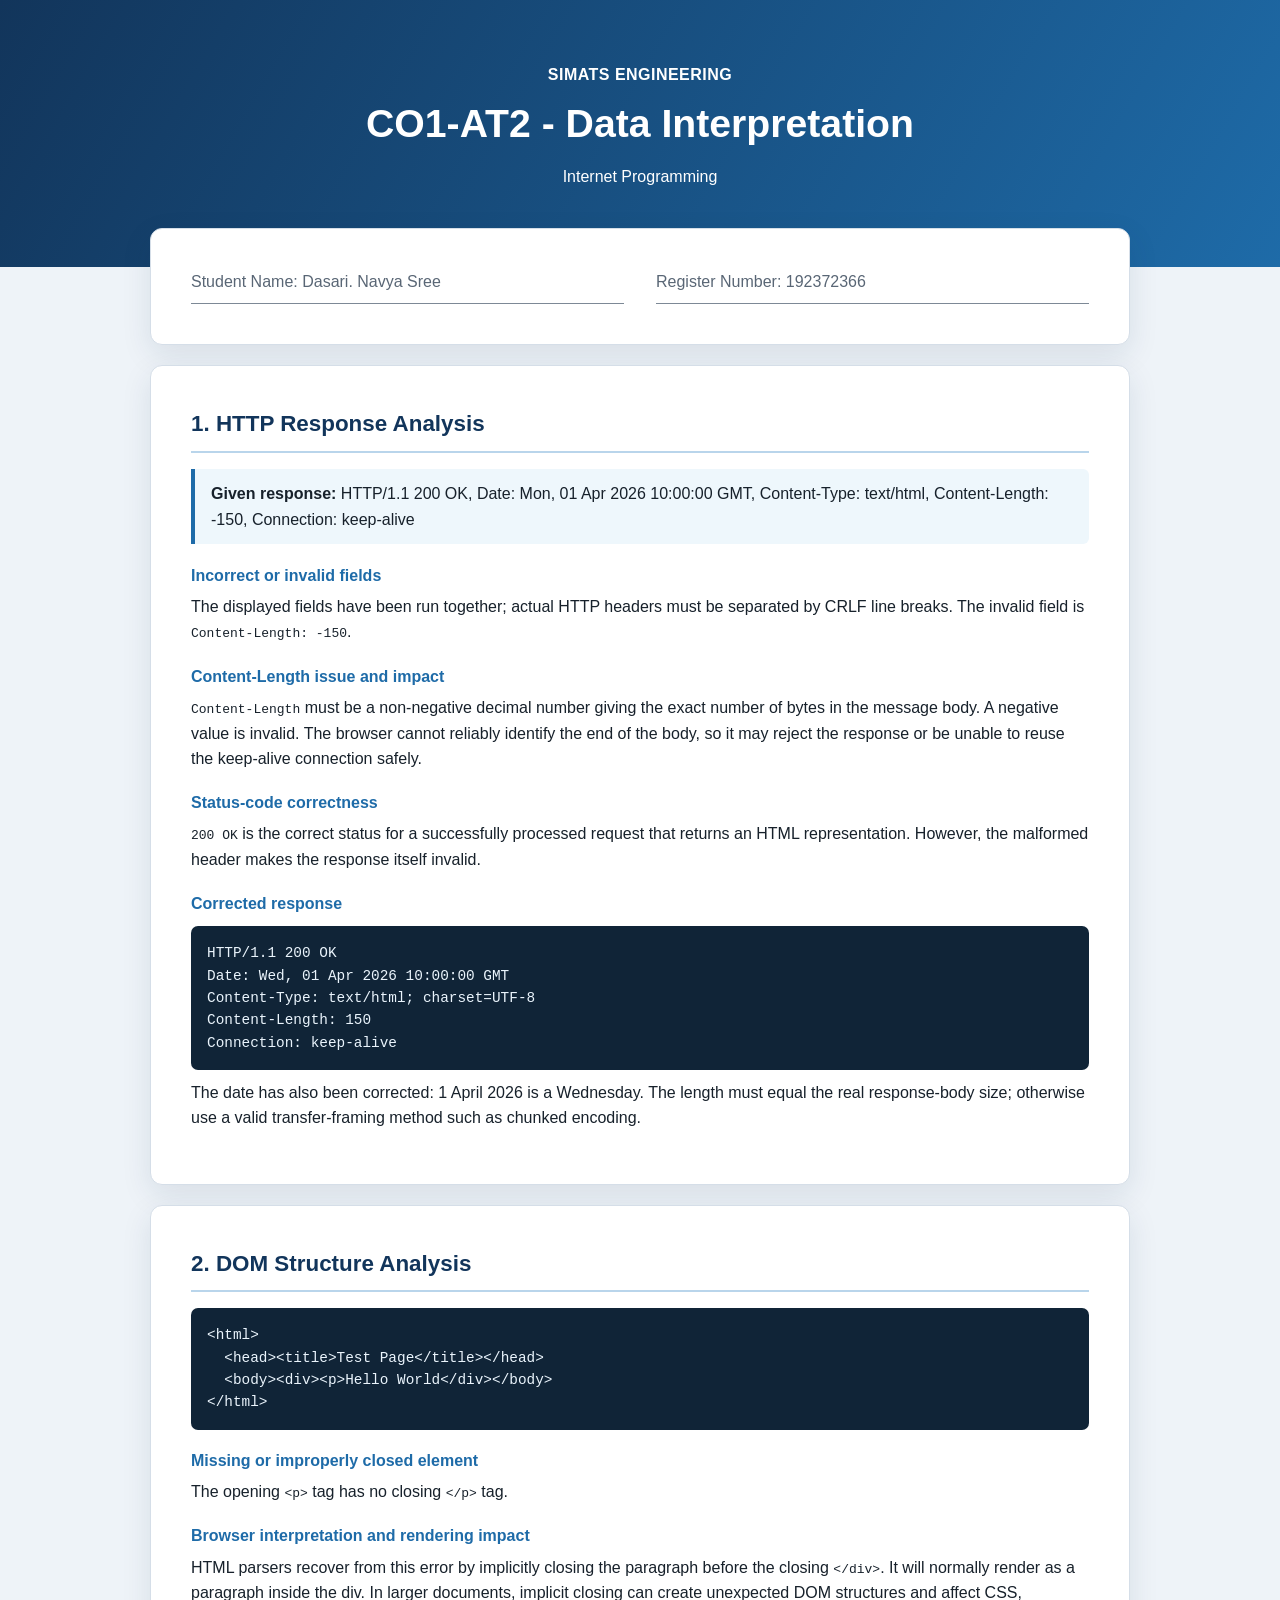
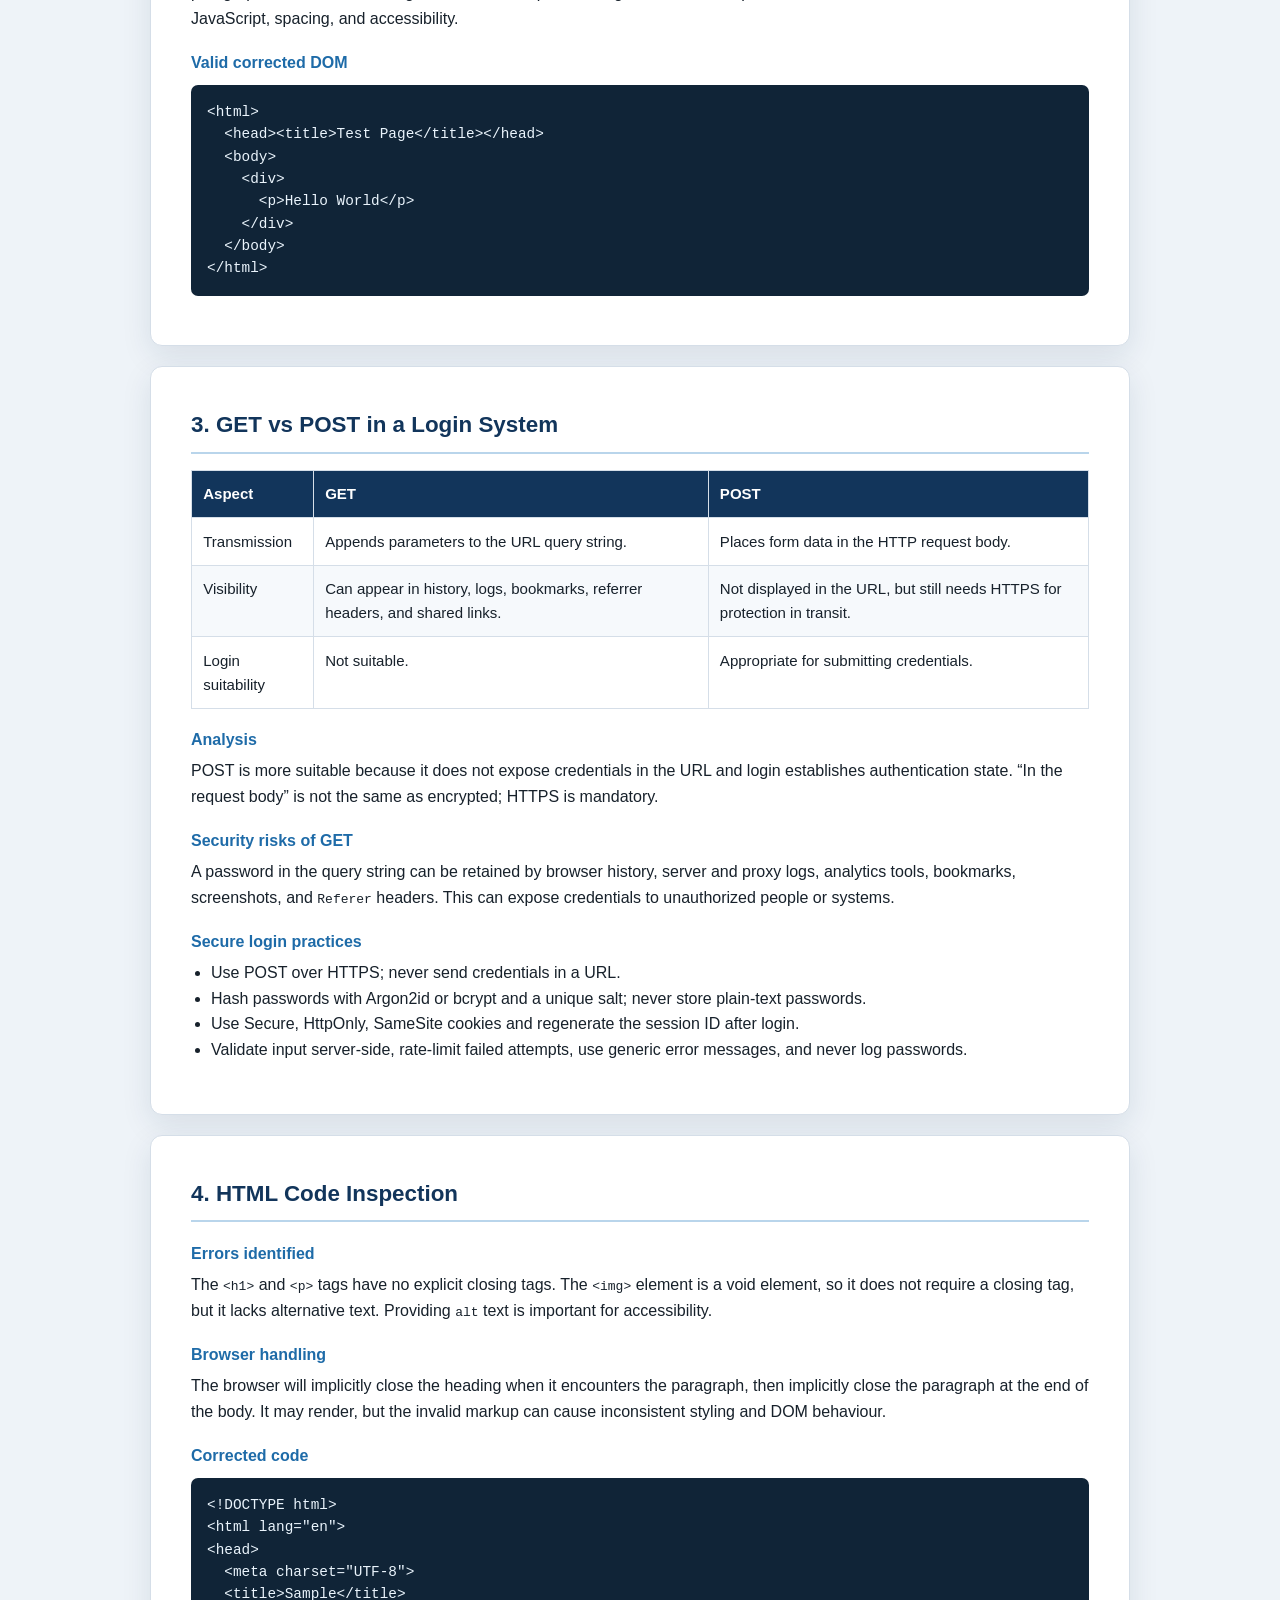
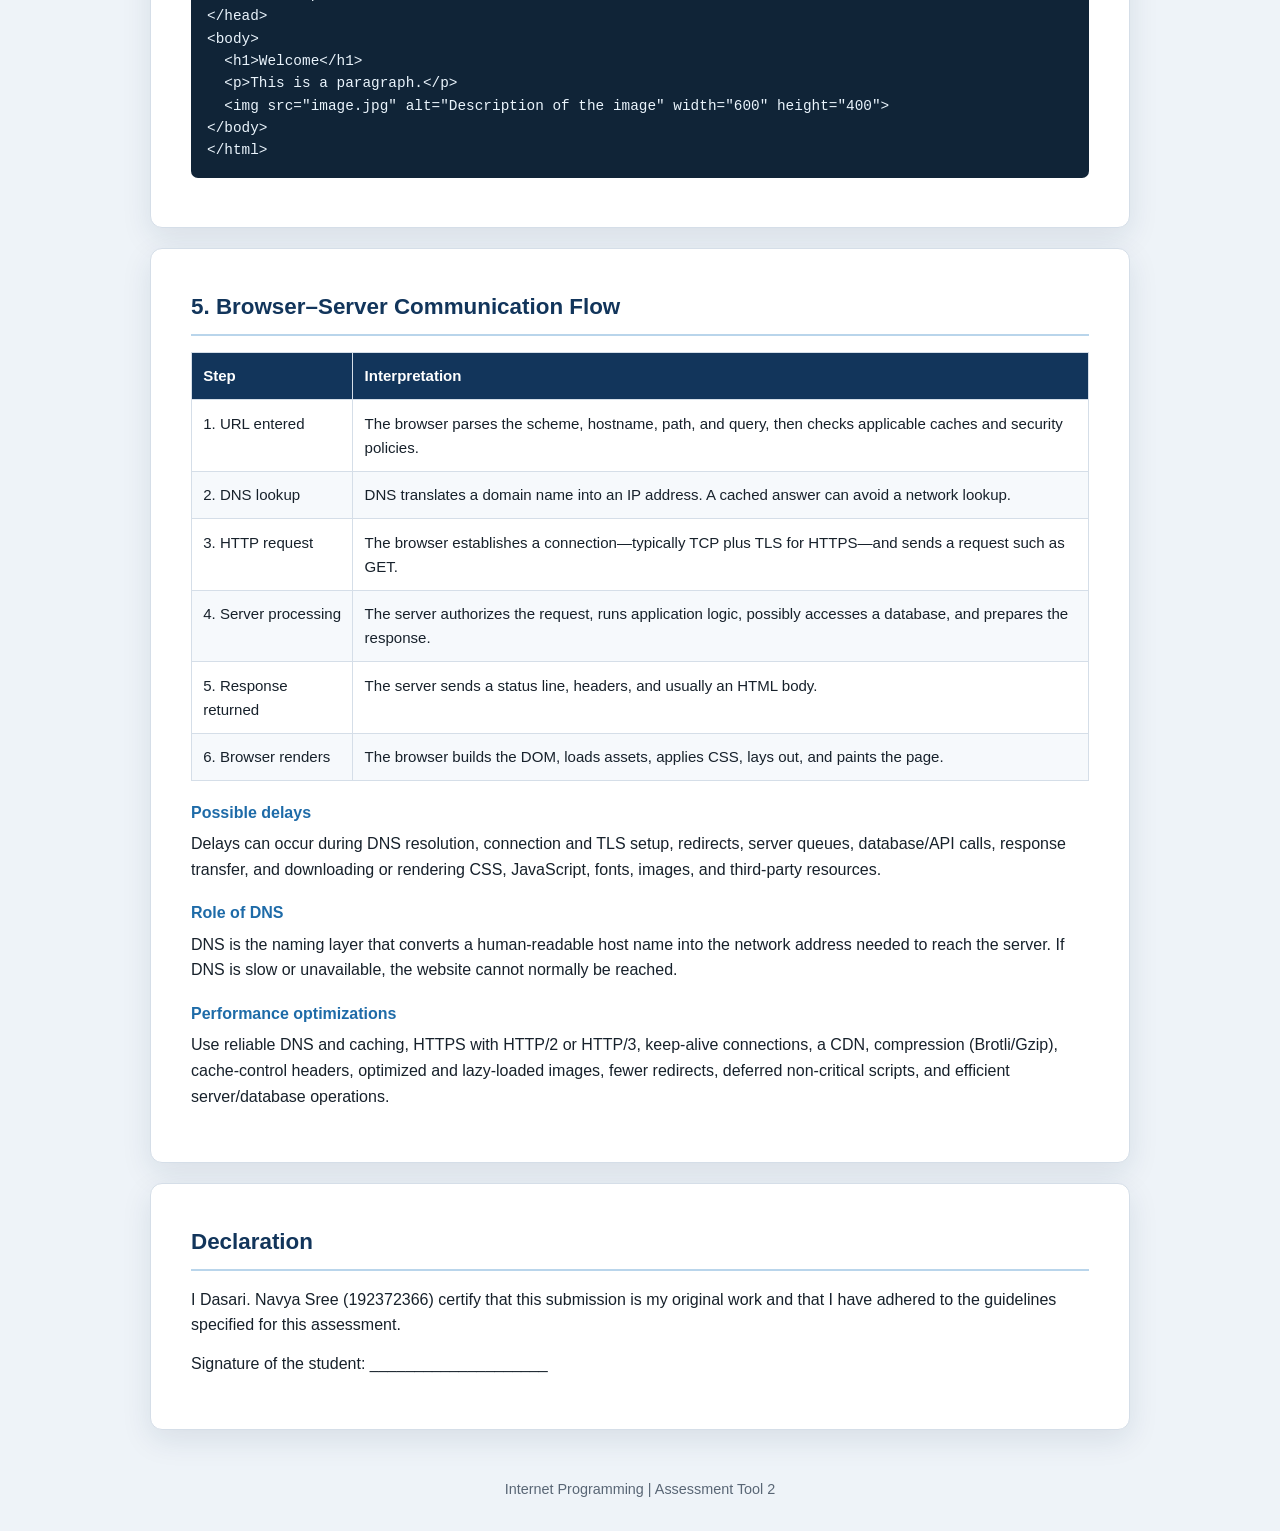
==== CO1-AT2/index.html @ 792a9c8c "Create index.html" ====
<!DOCTYPE html>
<html lang="en">
<head>
  <meta charset="UTF-8">
  <meta name="viewport" content="width=device-width, initial-scale=1.0">
  <title>CSA43 Assessment Tool 2 – Data Interpretation</title>
  <style>
    :root { --navy: #12355b; --blue: #1e6ba8; --ink: #17212b; --muted: #596675; --paper: #fff; --bg: #eef3f8; --line: #d5dee8; --code: #102437; }
    * { box-sizing: border-box; }
    body { margin: 0; font-family: Arial, Helvetica, sans-serif; color: var(--ink); background: var(--bg); line-height: 1.6; }
    header { color: white; background: linear-gradient(120deg, var(--navy), var(--blue)); padding: 3.5rem 1.5rem 4.5rem; text-align: center; }
    header p { margin: .35rem 0; }
    h1 { margin: 0 0 .5rem; font-size: clamp(1.65rem, 4vw, 2.45rem); }
    .course { font-weight: 700; letter-spacing: .03em; }
    main { width: min(100% - 2rem, 980px); margin: -2.4rem auto 3rem; }
    .card { background: var(--paper); border: 1px solid var(--line); border-radius: 12px; box-shadow: 0 10px 30px rgba(20, 52, 83, .10); padding: clamp(1.25rem, 4vw, 2.5rem); margin-bottom: 1.25rem; }
    .student { display: grid; grid-template-columns: repeat(2, minmax(0, 1fr)); gap: 1rem 2rem; }
    .field { border-bottom: 1px solid #7d8996; min-height: 2.2rem; color: var(--muted); }
    h2 { color: var(--navy); margin: 0 0 1rem; font-size: 1.4rem; border-bottom: 2px solid #b9d5eb; padding-bottom: .55rem; }
    h3 { color: var(--blue); font-size: 1rem; margin: 1.15rem 0 .3rem; }
    p { margin: .35rem 0 .8rem; }
    .given { background: #eef7fc; border-left: 4px solid var(--blue); padding: .75rem 1rem; border-radius: 0 6px 6px 0; }
    pre { white-space: pre-wrap; overflow-wrap: anywhere; margin: .6rem 0; padding: 1rem; color: #eaf4fc; background: var(--code); border-radius: 7px; font: .9rem/1.55 Consolas, "Courier New", monospace; }
    table { width: 100%; margin: .8rem 0; border-collapse: collapse; font-size: .94rem; }
    th, td { padding: .7rem; border: 1px solid var(--line); text-align: left; vertical-align: top; }
    th { color: white; background: var(--navy); }
    tr:nth-child(even) { background: #f6f9fc; }
    ul { padding-left: 1.25rem; margin: .35rem 0 .7rem; }
    footer { text-align: center; color: var(--muted); font-size: .9rem; padding: 0 1rem 2rem; }
    @media print { body { background: white; font-size: 11pt; } header { padding: 1rem; background: white; color: black; } main { width: auto; margin: 0; } .card { box-shadow: none; border: 0; padding: 1rem 0; break-inside: avoid; } h2 { color: black; } th { background: #ddd; color: black; } }
    @media (max-width: 600px) { .student { grid-template-columns: 1fr; } th, td { padding: .5rem; } }
  </style>
</head>
<body>
  <header>
    <p class="course">SIMATS ENGINEERING</p>
    <h1>CO1-AT2 - Data Interpretation</h1>
    <p>Internet Programming</p>
</header>

  <main>
    <section class="card student" aria-label="Student details">
      <div class="field">Student Name: Dasari. Navya Sree</div>
      <div class="field">Register Number: 192372366</div>
    </section>

    <section class="card">
      <h2>1. HTTP Response Analysis</h2>
      <p class="given"><strong>Given response:</strong> HTTP/1.1 200 OK, Date: Mon, 01 Apr 2026 10:00:00 GMT, Content-Type: text/html, Content-Length: -150, Connection: keep-alive</p>
      <h3>Incorrect or invalid fields</h3>
      <p>The displayed fields have been run together; actual HTTP headers must be separated by CRLF line breaks. The invalid field is <code>Content-Length: -150</code>.</p>
      <h3>Content-Length issue and impact</h3>
      <p><code>Content-Length</code> must be a non-negative decimal number giving the exact number of bytes in the message body. A negative value is invalid. The browser cannot reliably identify the end of the body, so it may reject the response or be unable to reuse the keep-alive connection safely.</p>
      <h3>Status-code correctness</h3>
      <p><code>200 OK</code> is the correct status for a successfully processed request that returns an HTML representation. However, the malformed header makes the response itself invalid.</p>
      <h3>Corrected response</h3>
      <pre>HTTP/1.1 200 OK
Date: Wed, 01 Apr 2026 10:00:00 GMT
Content-Type: text/html; charset=UTF-8
Content-Length: 150
Connection: keep-alive</pre>
      <p>The date has also been corrected: 1 April 2026 is a Wednesday. The length must equal the real response-body size; otherwise use a valid transfer-framing method such as chunked encoding.</p>
    </section>

    <section class="card">
      <h2>2. DOM Structure Analysis</h2>
      <pre>&lt;html&gt;
  &lt;head&gt;&lt;title&gt;Test Page&lt;/title&gt;&lt;/head&gt;
  &lt;body&gt;&lt;div&gt;&lt;p&gt;Hello World&lt;/div&gt;&lt;/body&gt;
&lt;/html&gt;</pre>
      <h3>Missing or improperly closed element</h3>
      <p>The opening <code>&lt;p&gt;</code> tag has no closing <code>&lt;/p&gt;</code> tag.</p>
      <h3>Browser interpretation and rendering impact</h3>
      <p>HTML parsers recover from this error by implicitly closing the paragraph before the closing <code>&lt;/div&gt;</code>. It will normally render as a paragraph inside the div. In larger documents, implicit closing can create unexpected DOM structures and affect CSS, JavaScript, spacing, and accessibility.</p>
      <h3>Valid corrected DOM</h3>
      <pre>&lt;html&gt;
  &lt;head&gt;&lt;title&gt;Test Page&lt;/title&gt;&lt;/head&gt;
  &lt;body&gt;
    &lt;div&gt;
      &lt;p&gt;Hello World&lt;/p&gt;
    &lt;/div&gt;
  &lt;/body&gt;
&lt;/html&gt;</pre>
    </section>

    <section class="card">
      <h2>3. GET vs POST in a Login System</h2>
      <table>
        <thead><tr><th>Aspect</th><th>GET</th><th>POST</th></tr></thead>
        <tbody>
          <tr><td>Transmission</td><td>Appends parameters to the URL query string.</td><td>Places form data in the HTTP request body.</td></tr>
          <tr><td>Visibility</td><td>Can appear in history, logs, bookmarks, referrer headers, and shared links.</td><td>Not displayed in the URL, but still needs HTTPS for protection in transit.</td></tr>
          <tr><td>Login suitability</td><td>Not suitable.</td><td>Appropriate for submitting credentials.</td></tr>
        </tbody>
      </table>
      <h3>Analysis</h3>
      <p>POST is more suitable because it does not expose credentials in the URL and login establishes authentication state. “In the request body” is not the same as encrypted; HTTPS is mandatory.</p>
      <h3>Security risks of GET</h3>
      <p>A password in the query string can be retained by browser history, server and proxy logs, analytics tools, bookmarks, screenshots, and <code>Referer</code> headers. This can expose credentials to unauthorized people or systems.</p>
      <h3>Secure login practices</h3>
      <ul>
        <li>Use POST over HTTPS; never send credentials in a URL.</li>
        <li>Hash passwords with Argon2id or bcrypt and a unique salt; never store plain-text passwords.</li>
        <li>Use Secure, HttpOnly, SameSite cookies and regenerate the session ID after login.</li>
        <li>Validate input server-side, rate-limit failed attempts, use generic error messages, and never log passwords.</li>
      </ul>
    </section>

    <section class="card">
      <h2>4. HTML Code Inspection</h2>
      <h3>Errors identified</h3>
      <p>The <code>&lt;h1&gt;</code> and <code>&lt;p&gt;</code> tags have no explicit closing tags. The <code>&lt;img&gt;</code> element is a void element, so it does not require a closing tag, but it lacks alternative text. Providing <code>alt</code> text is important for accessibility.</p>
      <h3>Browser handling</h3>
      <p>The browser will implicitly close the heading when it encounters the paragraph, then implicitly close the paragraph at the end of the body. It may render, but the invalid markup can cause inconsistent styling and DOM behaviour.</p>
      <h3>Corrected code</h3>
      <pre>&lt;!DOCTYPE html&gt;
&lt;html lang="en"&gt;
&lt;head&gt;
  &lt;meta charset="UTF-8"&gt;
  &lt;title&gt;Sample&lt;/title&gt;
&lt;/head&gt;
&lt;body&gt;
  &lt;h1&gt;Welcome&lt;/h1&gt;
  &lt;p&gt;This is a paragraph.&lt;/p&gt;
  &lt;img src="image.jpg" alt="Description of the image" width="600" height="400"&gt;
&lt;/body&gt;
&lt;/html&gt;</pre>
    </section>

    <section class="card">
      <h2>5. Browser–Server Communication Flow</h2>
      <table>
        <thead><tr><th>Step</th><th>Interpretation</th></tr></thead>
        <tbody>
          <tr><td>1. URL entered</td><td>The browser parses the scheme, hostname, path, and query, then checks applicable caches and security policies.</td></tr>
          <tr><td>2. DNS lookup</td><td>DNS translates a domain name into an IP address. A cached answer can avoid a network lookup.</td></tr>
          <tr><td>3. HTTP request</td><td>The browser establishes a connection—typically TCP plus TLS for HTTPS—and sends a request such as GET.</td></tr>
          <tr><td>4. Server processing</td><td>The server authorizes the request, runs application logic, possibly accesses a database, and prepares the response.</td></tr>
          <tr><td>5. Response returned</td><td>The server sends a status line, headers, and usually an HTML body.</td></tr>
          <tr><td>6. Browser renders</td><td>The browser builds the DOM, loads assets, applies CSS, lays out, and paints the page.</td></tr>
        </tbody>
      </table>
      <h3>Possible delays</h3>
      <p>Delays can occur during DNS resolution, connection and TLS setup, redirects, server queues, database/API calls, response transfer, and downloading or rendering CSS, JavaScript, fonts, images, and third-party resources.</p>
      <h3>Role of DNS</h3>
      <p>DNS is the naming layer that converts a human-readable host name into the network address needed to reach the server. If DNS is slow or unavailable, the website cannot normally be reached.</p>
      <h3>Performance optimizations</h3>
      <p>Use reliable DNS and caching, HTTPS with HTTP/2 or HTTP/3, keep-alive connections, a CDN, compression (Brotli/Gzip), cache-control headers, optimized and lazy-loaded images, fewer redirects, deferred non-critical scripts, and efficient server/database operations.</p>
    </section>

    <section class="card">
      <h2>Declaration</h2>
      <p>I Dasari. Navya Sree (192372366) certify that this submission is my original work and that I have adhered to the guidelines specified for this assessment.</p>
      <p>Signature of the student: ____________________</p>
    </section>
  </main>
  <footer>
    Internet Programming | Assessment Tool 2
</footer>
</body>
</html>
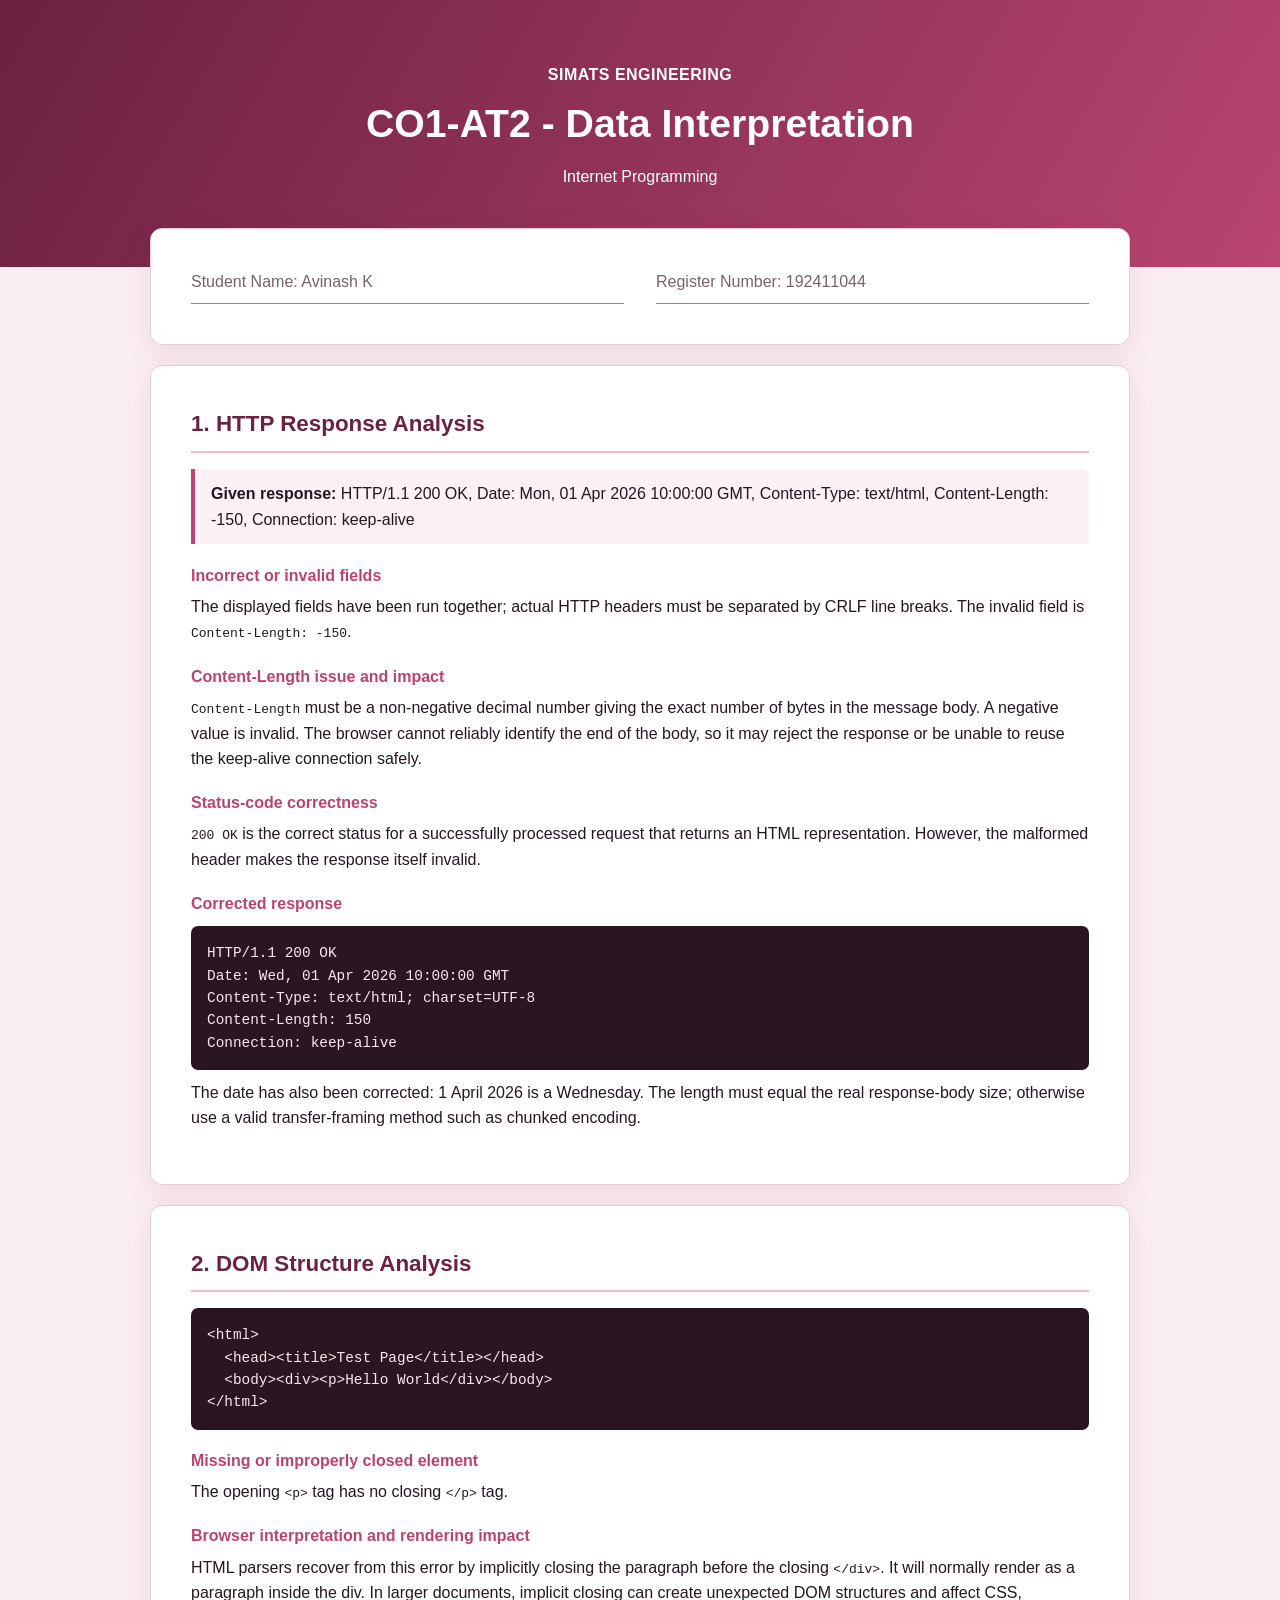
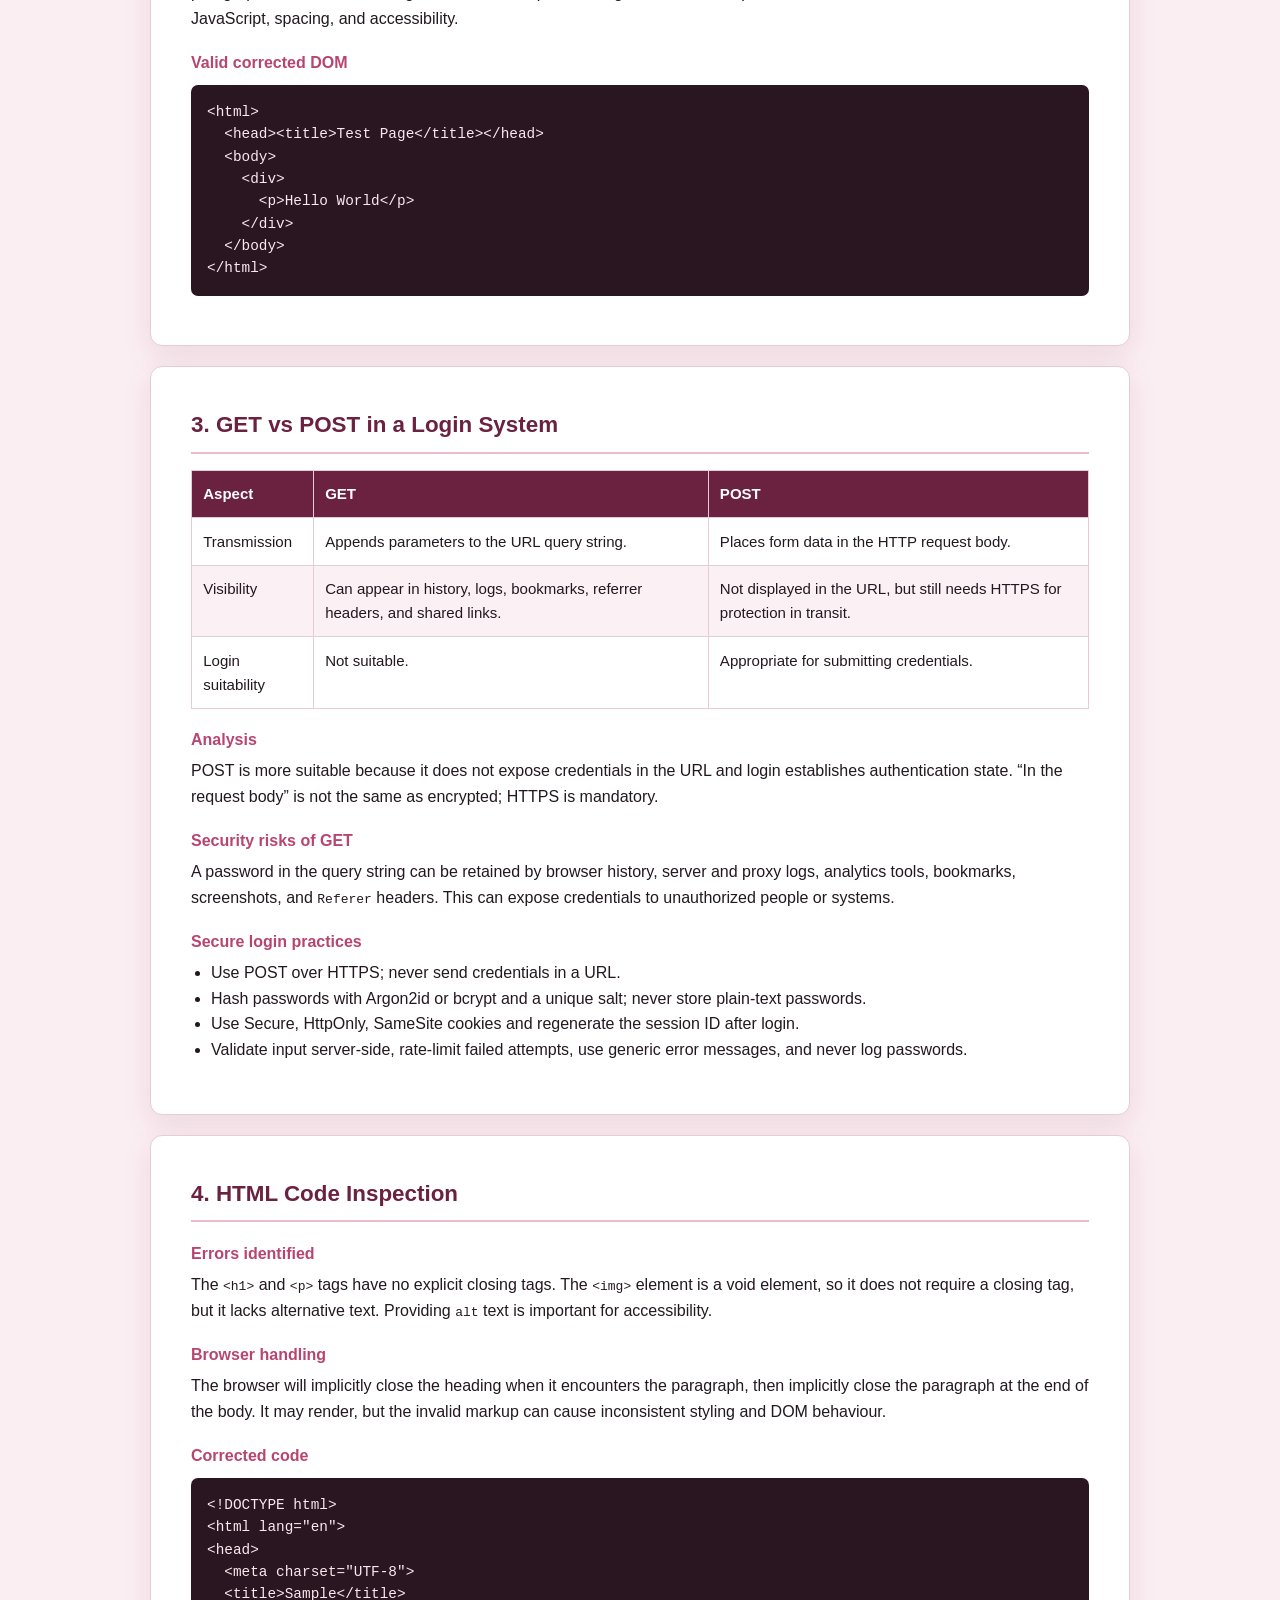
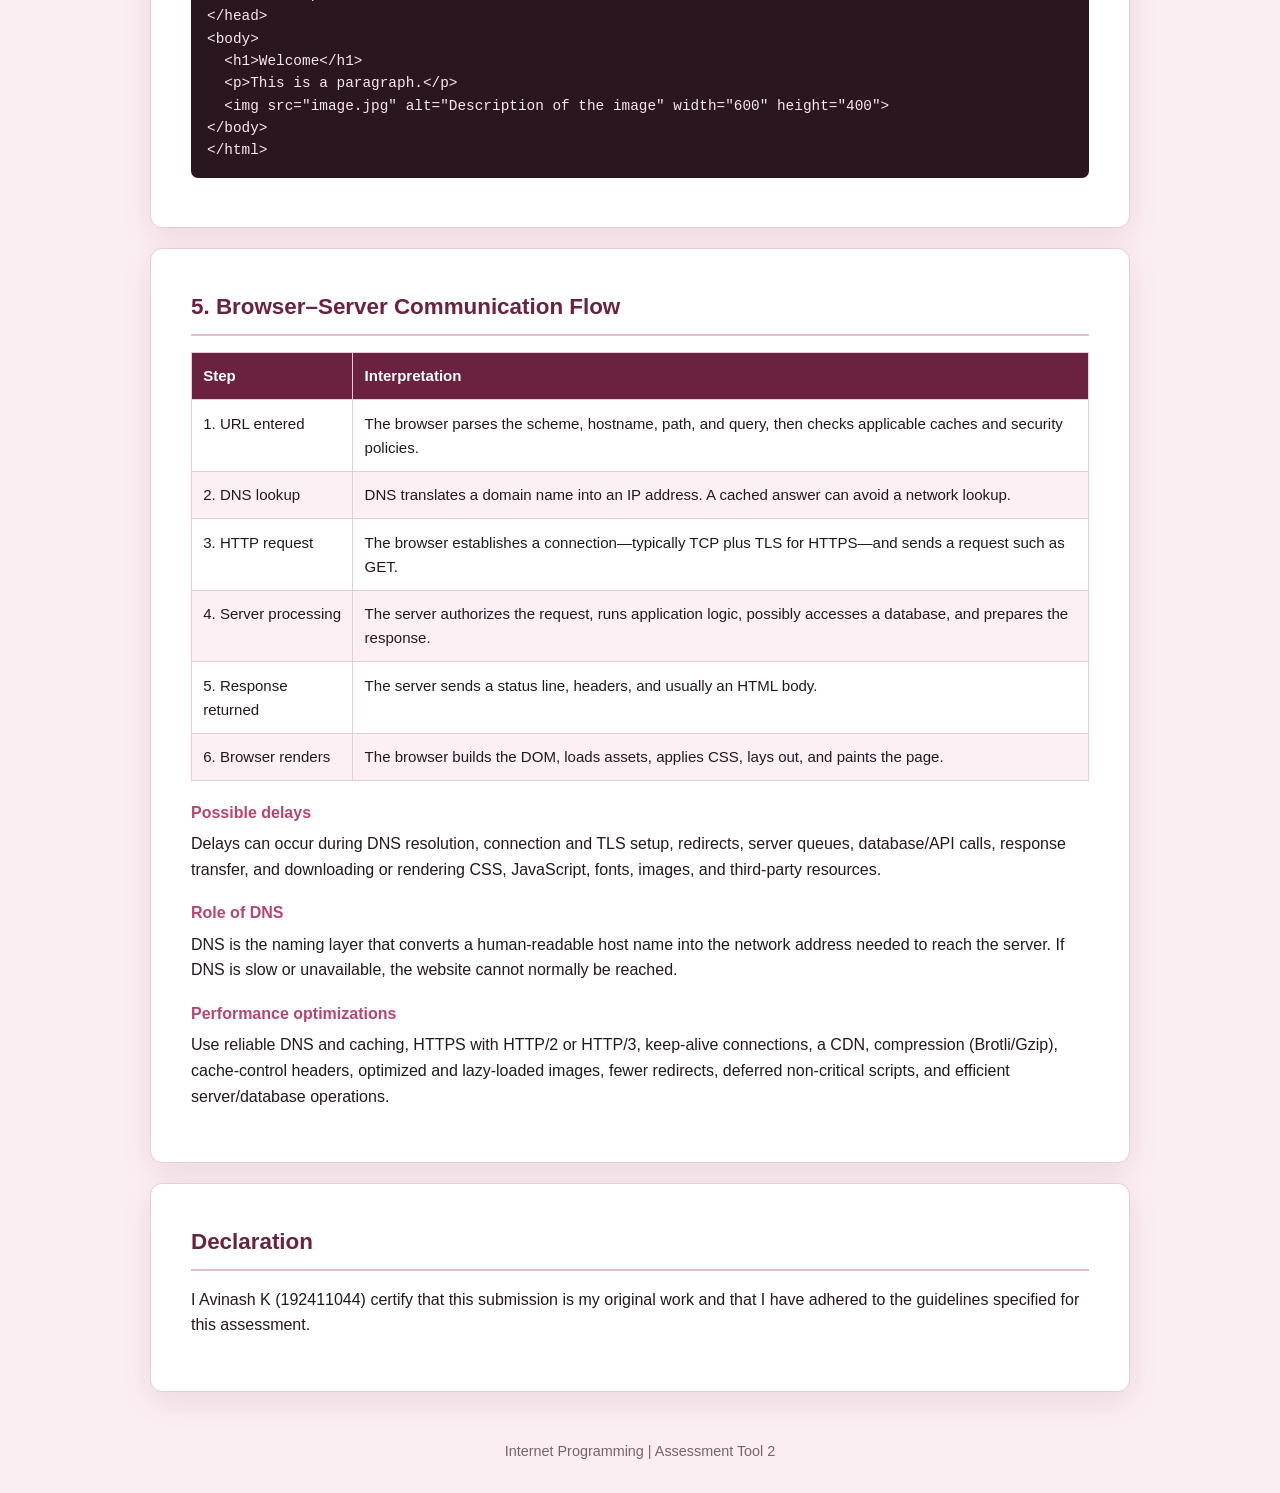
==== commit 34cf37c8: "Modify student information and update styles Updated student details and adjusted CSS variables for " ====
--- a/CO1-AT2/index.html
+++ b/CO1-AT2/index.html
@@ -5,7 +5,7 @@
   <meta name="viewport" content="width=device-width, initial-scale=1.0">
   <title>CSA43 Assessment Tool 2 – Data Interpretation</title>
   <style>
-    :root { --navy: #12355b; --blue: #1e6ba8; --ink: #17212b; --muted: #596675; --paper: #fff; --bg: #eef3f8; --line: #d5dee8; --code: #102437; }
+    :root { --navy: #6b2140; --blue: #b8456f; --ink: #241820; --muted: #75636c; --paper: #fff; --bg: #fbeef2; --line: #e6ccd6; --code: #2a1620; }
     * { box-sizing: border-box; }
     body { margin: 0; font-family: Arial, Helvetica, sans-serif; color: var(--ink); background: var(--bg); line-height: 1.6; }
     header { color: white; background: linear-gradient(120deg, var(--navy), var(--blue)); padding: 3.5rem 1.5rem 4.5rem; text-align: center; }
@@ -13,18 +13,18 @@
     h1 { margin: 0 0 .5rem; font-size: clamp(1.65rem, 4vw, 2.45rem); }
     .course { font-weight: 700; letter-spacing: .03em; }
     main { width: min(100% - 2rem, 980px); margin: -2.4rem auto 3rem; }
-    .card { background: var(--paper); border: 1px solid var(--line); border-radius: 12px; box-shadow: 0 10px 30px rgba(20, 52, 83, .10); padding: clamp(1.25rem, 4vw, 2.5rem); margin-bottom: 1.25rem; }
+    .card { background: var(--paper); border: 1px solid var(--line); border-radius: 12px; box-shadow: 0 10px 30px rgba(107, 33, 64, .10); padding: clamp(1.25rem, 4vw, 2.5rem); margin-bottom: 1.25rem; }
     .student { display: grid; grid-template-columns: repeat(2, minmax(0, 1fr)); gap: 1rem 2rem; }
-    .field { border-bottom: 1px solid #7d8996; min-height: 2.2rem; color: var(--muted); }
-    h2 { color: var(--navy); margin: 0 0 1rem; font-size: 1.4rem; border-bottom: 2px solid #b9d5eb; padding-bottom: .55rem; }
+    .field { border-bottom: 1px solid #a3808f; min-height: 2.2rem; color: var(--muted); }
+    h2 { color: var(--navy); margin: 0 0 1rem; font-size: 1.4rem; border-bottom: 2px solid #eabdcd; padding-bottom: .55rem; }
     h3 { color: var(--blue); font-size: 1rem; margin: 1.15rem 0 .3rem; }
     p { margin: .35rem 0 .8rem; }
-    .given { background: #eef7fc; border-left: 4px solid var(--blue); padding: .75rem 1rem; border-radius: 0 6px 6px 0; }
-    pre { white-space: pre-wrap; overflow-wrap: anywhere; margin: .6rem 0; padding: 1rem; color: #eaf4fc; background: var(--code); border-radius: 7px; font: .9rem/1.55 Consolas, "Courier New", monospace; }
+    .given { background: #fdf1f5; border-left: 4px solid var(--blue); padding: .75rem 1rem; border-radius: 0 6px 6px 0; }
+    pre { white-space: pre-wrap; overflow-wrap: anywhere; margin: .6rem 0; padding: 1rem; color: #fbe7ee; background: var(--code); border-radius: 7px; font: .9rem/1.55 Consolas, "Courier New", monospace; }
     table { width: 100%; margin: .8rem 0; border-collapse: collapse; font-size: .94rem; }
     th, td { padding: .7rem; border: 1px solid var(--line); text-align: left; vertical-align: top; }
     th { color: white; background: var(--navy); }
-    tr:nth-child(even) { background: #f6f9fc; }
+    tr:nth-child(even) { background: #fbf1f5; }
     ul { padding-left: 1.25rem; margin: .35rem 0 .7rem; }
     footer { text-align: center; color: var(--muted); font-size: .9rem; padding: 0 1rem 2rem; }
     @media print { body { background: white; font-size: 11pt; } header { padding: 1rem; background: white; color: black; } main { width: auto; margin: 0; } .card { box-shadow: none; border: 0; padding: 1rem 0; break-inside: avoid; } h2 { color: black; } th { background: #ddd; color: black; } }
@@ -40,8 +40,8 @@
 
   <main>
     <section class="card student" aria-label="Student details">
-      <div class="field">Student Name: Dasari. Navya Sree</div>
-      <div class="field">Register Number: 192372366</div>
+      <div class="field">Student Name: Avinash K</div>
+      <div class="field">Register Number: 192411044</div>
     </section>
 
     <section class="card">
@@ -150,8 +150,7 @@
 
     <section class="card">
       <h2>Declaration</h2>
-      <p>I Dasari. Navya Sree (192372366) certify that this submission is my original work and that I have adhered to the guidelines specified for this assessment.</p>
-      <p>Signature of the student: ____________________</p>
+      <p>I Avinash K (192411044) certify that this submission is my original work and that I have adhered to the guidelines specified for this assessment.</p>
     </section>
   </main>
   <footer>
